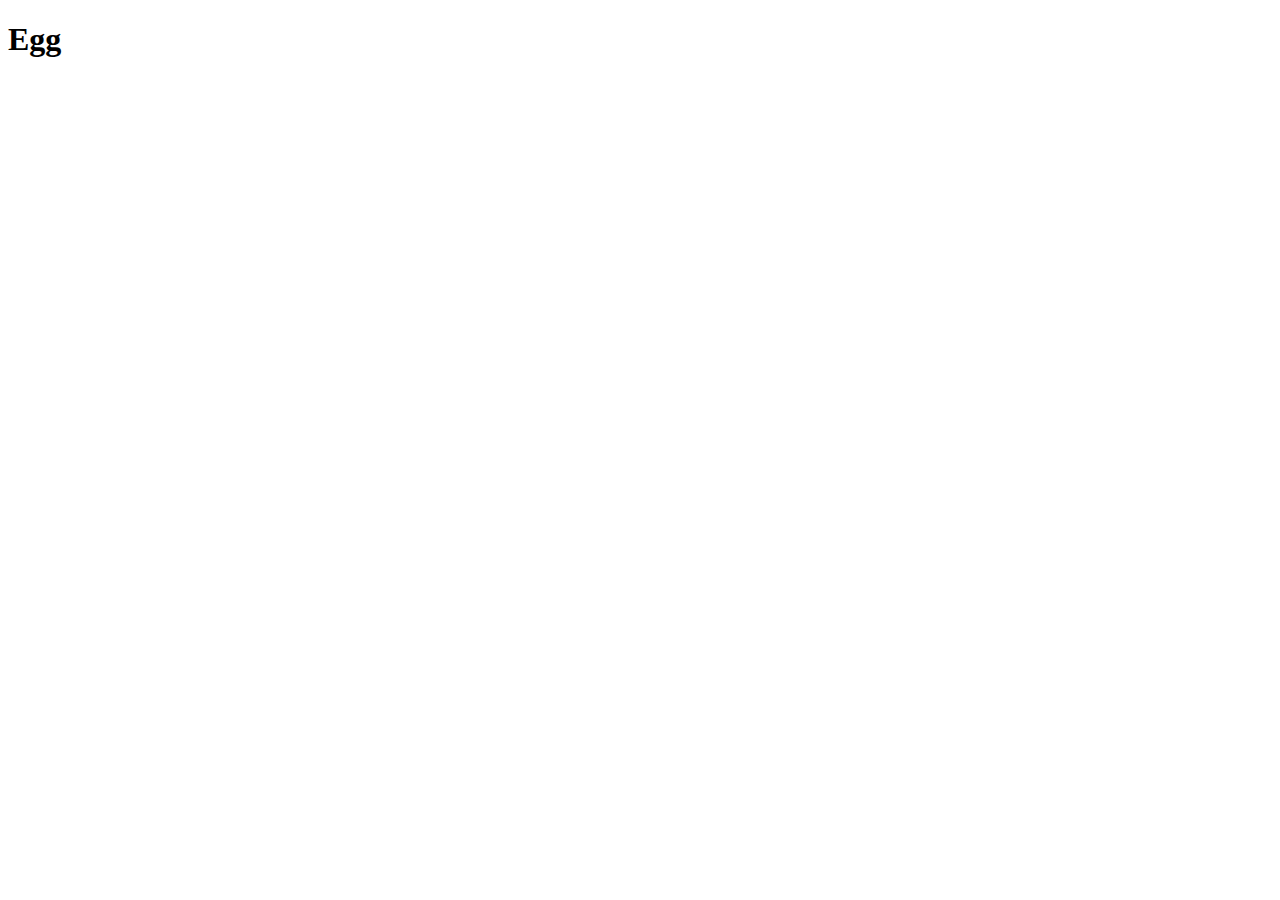
==== recipes/egg.html @ 16f7c2a2 "Add recipes/egg.html" ====
<!DOCTYPE html>
<html lang="en">
<head>
    <meta charset="UTF-8">
    <meta http-equiv="X-UA-Compatible" content="IE=edge">
    <meta name="viewport" content="width=device-width, initial-scale=1.0">
    <title>Egg</title>
</head>
<body>
    <h1>Egg</h1>
</body>
</html>
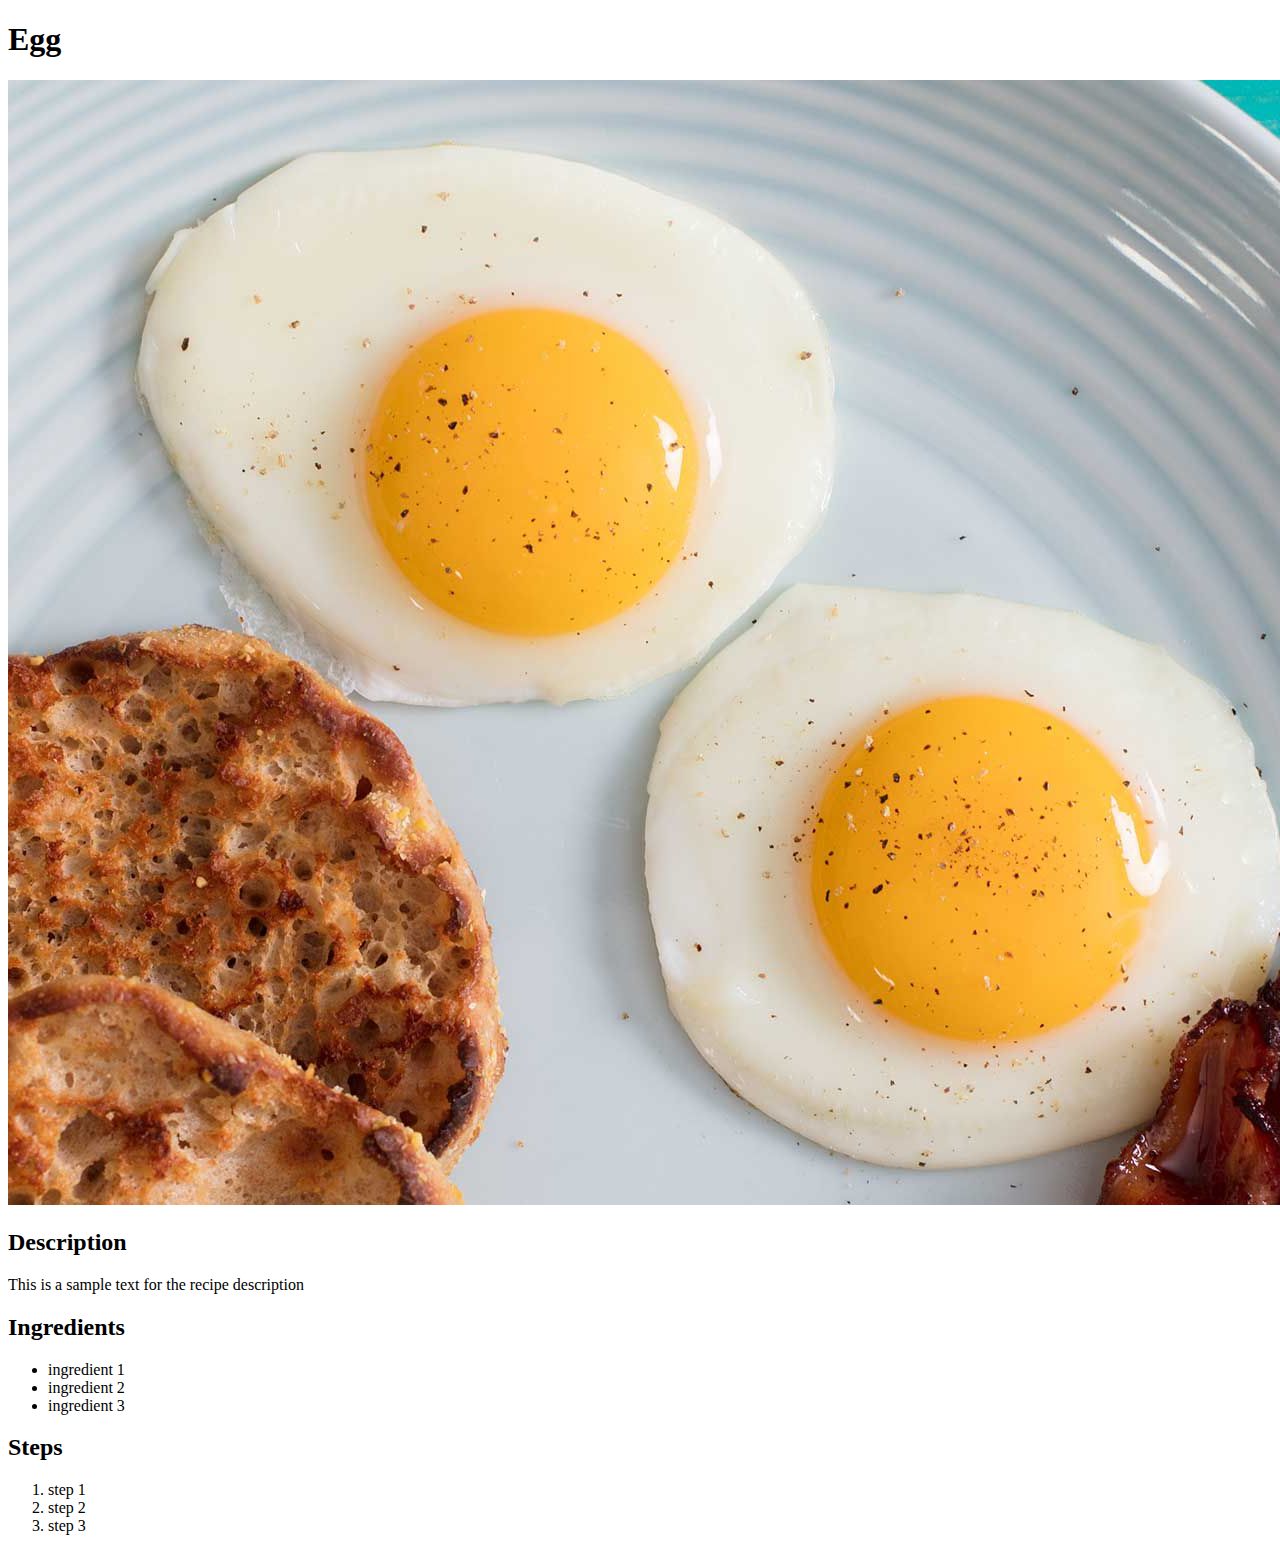
==== commit f15d682e: "Add egg.html text content" ====
--- a/recipes/egg.html
+++ b/recipes/egg.html
@@ -8,5 +8,20 @@
 </head>
 <body>
     <h1>Egg</h1>
+    <img src="egg_picture.jpg" alt="cooked egg">
+    <h2>Description</h2>
+    <p>This is a sample text for the recipe description</p>
+    <h2>Ingredients</h2>
+    <ul>
+        <li>ingredient 1</li>
+        <li>ingredient 2</li>
+        <li>ingredient 3</li>
+    </ul>
+    <h2>Steps</h2>
+    <ol>
+        <li>step 1</li>
+        <li>step 2</li>
+        <li>step 3</li>
+    </ol>
 </body>
 </html>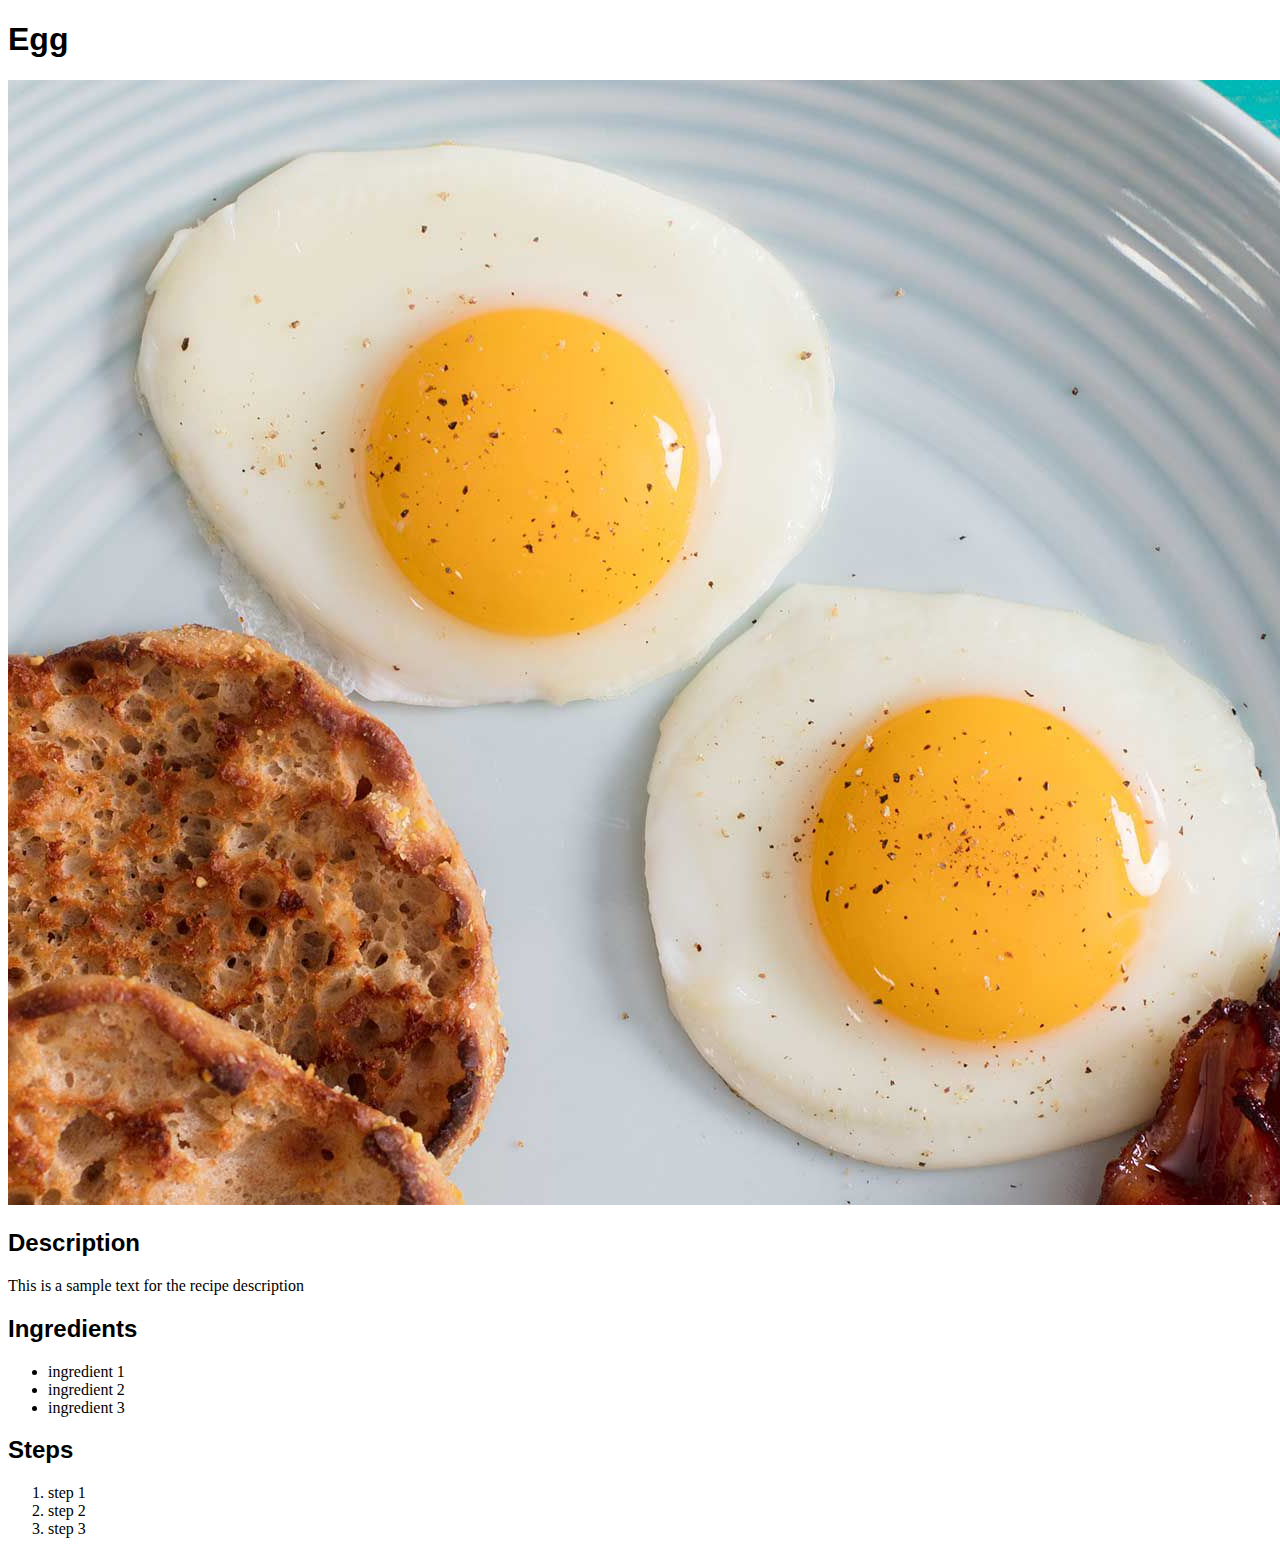
==== commit 5bb31e78: "Link egg.html to style.css" ====
--- a/recipes/egg.html
+++ b/recipes/egg.html
@@ -5,6 +5,7 @@
     <meta http-equiv="X-UA-Compatible" content="IE=edge">
     <meta name="viewport" content="width=device-width, initial-scale=1.0">
     <title>Egg</title>
+    <link rel="stylesheet" href="./../style.css">
 </head>
 <body>
     <h1>Egg</h1>
--- a/style.css
+++ b/style.css
@@ -0,0 +1,3 @@
+h1, h2, h3, h4, h5 {
+    font-family: 'Gill Sans', 'Gill Sans MT', Calibri, 'Trebuchet MS', sans-serif;
+}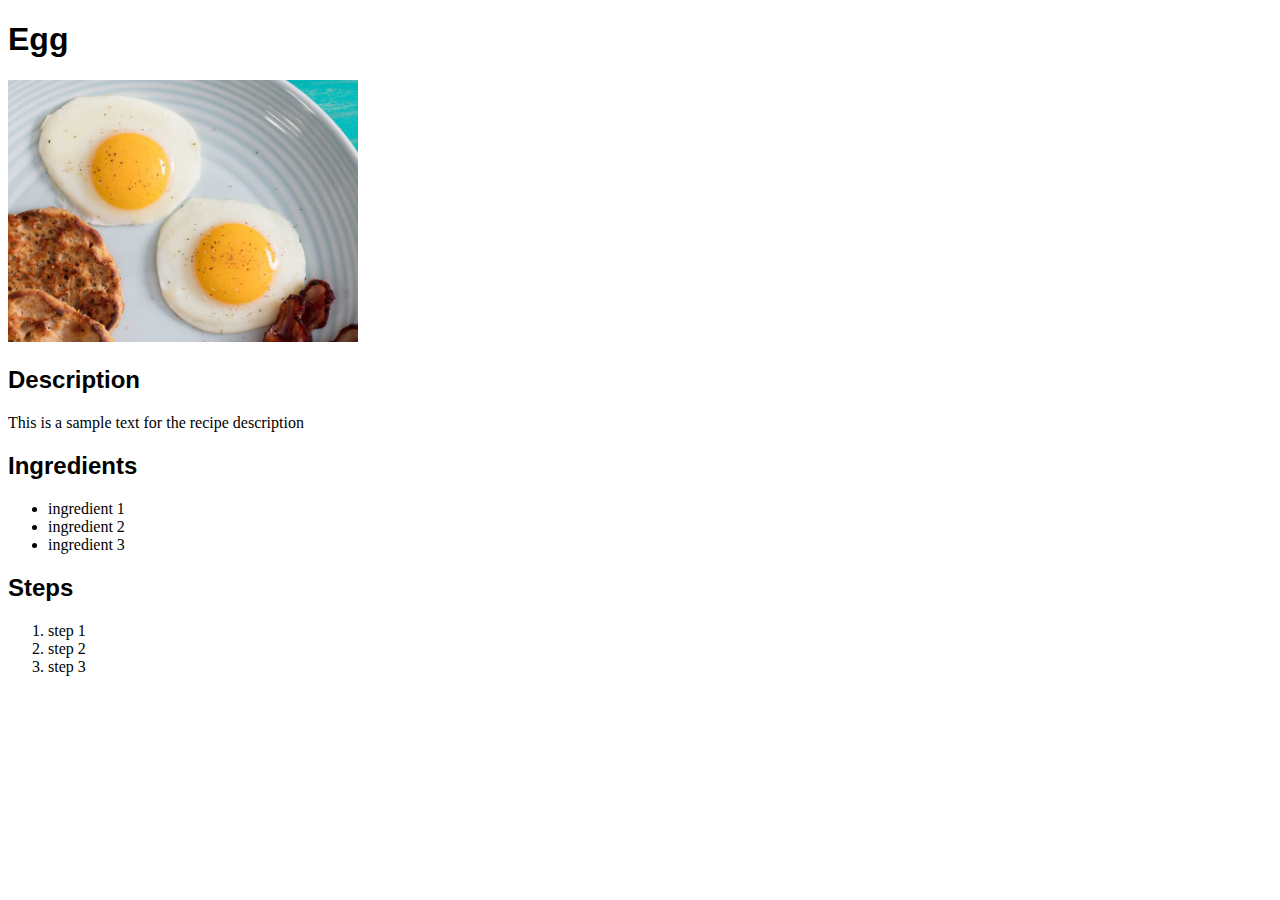
==== commit d6f3a943: "Resize recipe images" ====
--- a/recipes/egg.html
+++ b/recipes/egg.html
@@ -9,7 +9,7 @@
 </head>
 <body>
     <h1>Egg</h1>
-    <img src="egg_picture.jpg" alt="cooked egg">
+    <img class="recipe-img" src="egg_picture.jpg" alt="cooked egg">
     <h2>Description</h2>
     <p>This is a sample text for the recipe description</p>
     <h2>Ingredients</h2>
--- a/style.css
+++ b/style.css
@@ -1,3 +1,8 @@
 h1, h2, h3, h4, h5 {
     font-family: 'Gill Sans', 'Gill Sans MT', Calibri, 'Trebuchet MS', sans-serif;
+}
+
+.recipe-img {
+    width: 350px;
+    height: auto;
 }